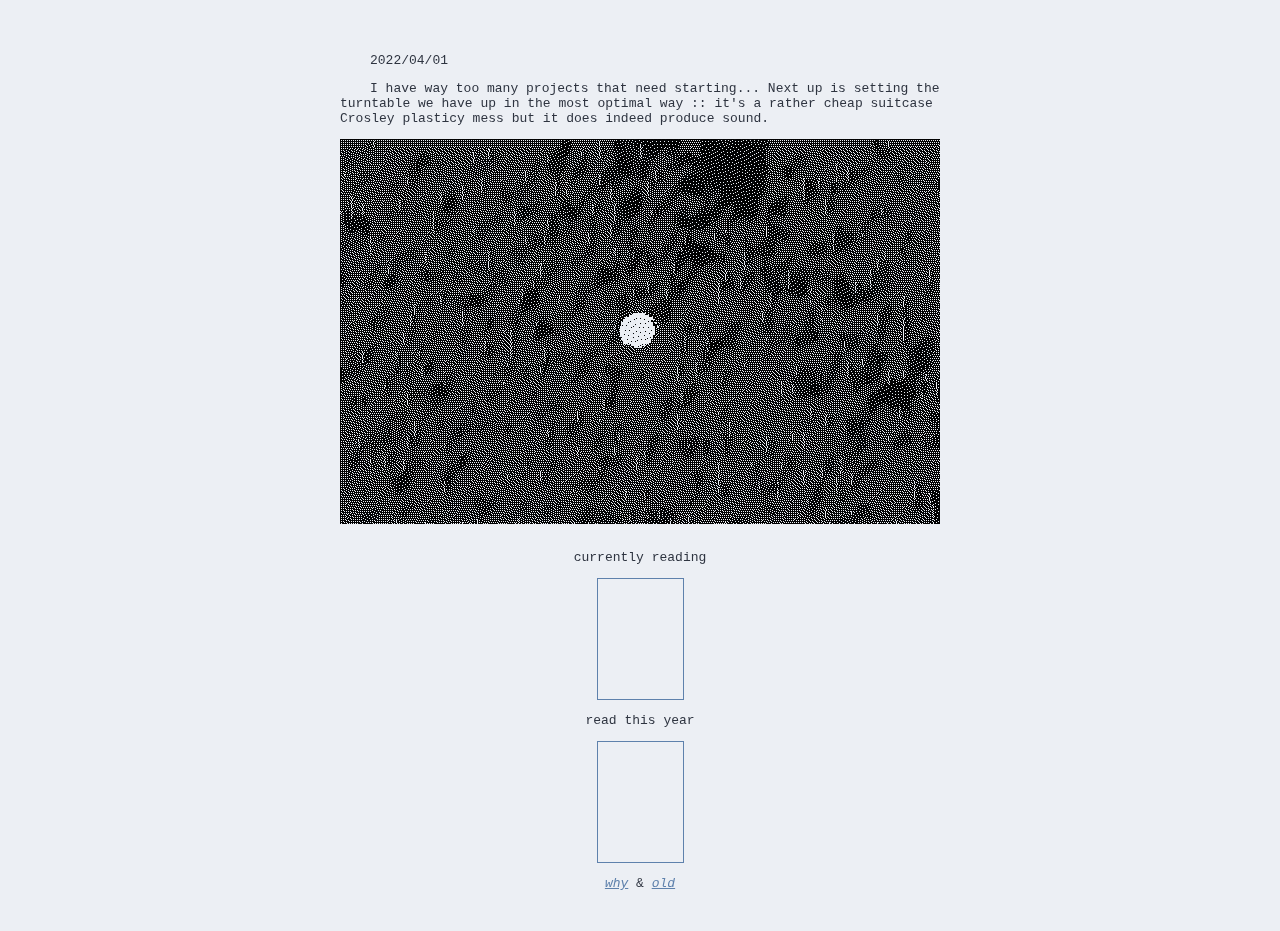
==== index.html @ 06285c7a "new post 2022/04/01" ====
<!DOCTYPE html>
<html lang="en">
  <head>
    <meta charset="UTF-8" />
    <meta http-equiv="X-UA-Compatible" content="IE=edge" />
    <meta name="viewport" content="width=device-width, initial-scale=1.0" />
    <title>zane-wiki</title>
    <link rel="stylesheet" href="c.css" />
    <script defer src="js.js"></script>
  </head>

  <body>
    <div class="container">
      <article>
        <p>2022/04/01</p>
        <p>
          I have way too many projects that need starting... Next up is setting
          the turntable we have up in the most optimal way :: it's a rather
          cheap suitcase Crosley plasticy mess but it does indeed produce sound.
        </p>
        <p class="blogImgContainer">
          <img class="blogImg" src="./img/dither.webp" />
        </p>
      </article>

      <p>currently reading</p>
      <div id="currentlyReading" class="gr_grid bookBox"></div>

      <p>read this year</p>
      <div id="read2022" class="gr_grid bookBox"></div>
    </div>
  </body>

  <footer>
    <p style="text-align: center">
      <a href="why.html">why</a> & <a href="old.html">old</a>
    </p>
  </footer>

  <script src="darkmode.js"></script>
</html>
---- c.css ----
body {
  background-color: #eceff4;
  font-family: monospace;
  margin: 40px;
  color: #2e3440;
}
.darkmode {
  background-color: #2e3440;
  font-family: monospace;
  margin: 40px;
  color: #eceff4;
}

::selection {
  background: #4c566a;
  color: #eceff4;
}

::-moz-selection {
  background: #4c566a;
  color: #eceff4;
}

a {
  color: #5e81ac;
  font-style: italic;
}

a:hover {
  color: #81a1c1;
}

.container {
  display: flex;
  flex-direction: column;
  align-items: center;
  width: 70vw;
  max-width: 600px;
  margin: auto;
  justify-content: center;
}

hr {
  border: none;
  height: 1px;
  color: #2e3440;
  background-color: #2e3440;
  width: 600px;
}

.old-container {
  display: flex;
  flex-direction: column;
  justify-content: center;
  align-items: center;
}

article {
  max-width: 600px;

  text-indent: 30px;
}

.blogImg {
  mix-blend-mode: hard-light;
  width: 100%;
  display: block;
}

.blogImgContainer {
  background-color: #5e81ac;
  mix-blend-mode: multiply;
}

footer {
  /* background-color: #eceff4; */
  text-align: center;
  margin: auto;
}
.gr_grid {
  border: 1px solid #5e81ac;
  min-width: 85px;
  min-height: 120px;
  display: flex;
  flex-wrap: wrap;
  justify-content: space-evenly;
  align-content: space-around;
  align-items: stretch;
}
.gr_grid_book_container {
  float: left;
  margin: 10px;
  overflow: hidden;
}

.thumbnail {
  float: left;
  overflow: hidden;
  margin: 10px;
  width: 75px;
  height: 110px;
  image-rendering: -webkit-optimize-contrast;
}

.darkBlogImgContainer {
  mix-blend-mode: exclusion !important;
}
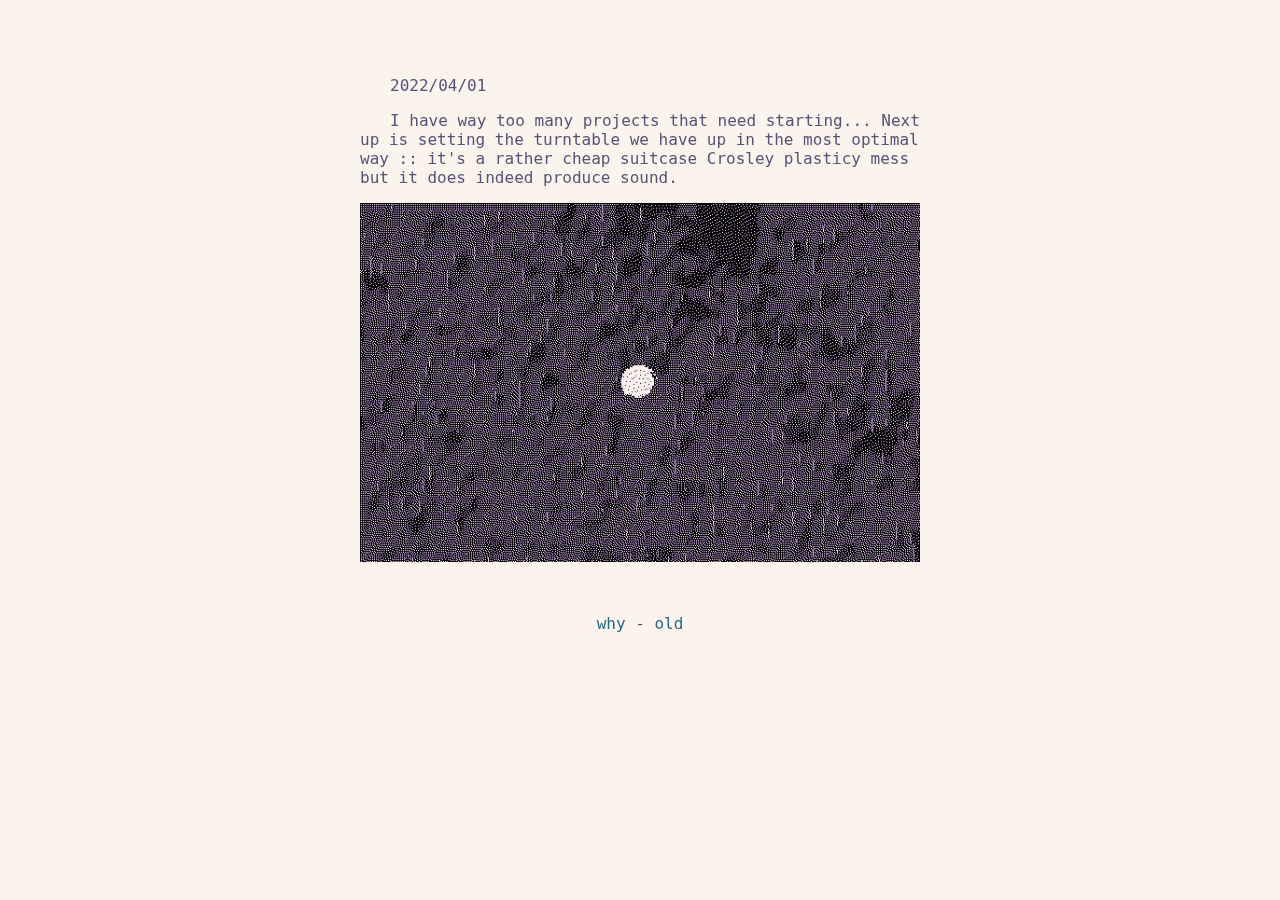
==== commit c5f41b82: "changed color scheme" ====
--- a/index.html
+++ b/index.html
@@ -5,6 +5,11 @@
     <meta http-equiv="X-UA-Compatible" content="IE=edge" />
     <meta name="viewport" content="width=device-width, initial-scale=1.0" />
     <title>zane-wiki</title>
+    <link rel="apple-touch-icon" sizes="180x180" href="/favicons/apple-touch-icon.png">
+    <link rel="icon" type="image/png" sizes="32x32" href="/favicons/favicon-32x32.png">
+    <link rel="icon" type="image/png" sizes="16x16" href="/favicons/favicon-16x16.png">
+    <link rel="manifest" href="/site.webmanifest">
+    <link rel="stylesheet" href="https://mshaugh.github.io/nerdfont-webfonts/build/nerdfont-webfonts.css" />
     <link rel="stylesheet" href="c.css" />
     <script defer src="js.js"></script>
   </head>
@@ -23,17 +28,17 @@
         </p>
       </article>
 
-      <p>currently reading</p>
-      <div id="currentlyReading" class="gr_grid bookBox"></div>
+<!--       <p>currently reading</p> -->
+<!--       <div id="currentlyReading" class="gr_grid bookBox"></div> -->
 
-      <p>read this year</p>
-      <div id="read2022" class="gr_grid bookBox"></div>
+<!--       <p>read this year</p> -->
+<!--       <div id="read2022" class="gr_grid bookBox"></div> -->
     </div>
   </body>
 
   <footer>
     <p style="text-align: center">
-      <a href="why.html">why</a> & <a href="old.html">old</a>
+      <a href="why.html">why</a> - <a href="old.html">old</a>
     </p>
   </footer>
 
--- a/c.css
+++ b/c.css
@@ -1,33 +1,36 @@
 body {
-  background-color: #eceff4;
+  background-color: #faf4ed;
+  font-family: "Iosevka Nerd Font", monospace;
+  font-size: 1em;
+  margin: 40px;
+  color: #575279;
+}
+
+.darkmode {
+  background-color: #232136;
   font-family: monospace;
   margin: 40px;
-  color: #2e3440;
-}
-.darkmode {
-  background-color: #2e3440;
-  font-family: monospace;
-  margin: 40px;
-  color: #eceff4;
+  color: #e0def4;
 }
 
 ::selection {
-  background: #4c566a;
-  color: #eceff4;
+  background: #907aa9;
+  color: #fffaf3;
 }
 
 ::-moz-selection {
-  background: #4c566a;
-  color: #eceff4;
+  background: #907aa9;
+  color: #fffaf3;
 }
 
 a {
-  color: #5e81ac;
-  font-style: italic;
+  color: #286983;
+  text-decoration: none;
+  font-style: none;
 }
 
 a:hover {
-  color: #81a1c1;
+  color: #56949f;
 }
 
 .container {
@@ -41,11 +44,13 @@
 }
 
 hr {
+  margin: 0px 20px;
   border: none;
   height: 1px;
-  color: #2e3440;
-  background-color: #2e3440;
-  width: 600px;
+  color: #797593;
+  background-color: #797593;
+  max-width: 560px;
+  width: 70vw;
 }
 
 .old-container {
@@ -57,7 +62,7 @@
 
 article {
   max-width: 600px;
-
+  margin: 20px;
   text-indent: 30px;
 }
 
@@ -68,7 +73,7 @@
 }
 
 .blogImgContainer {
-  background-color: #5e81ac;
+  background-color: #907aa9;
   mix-blend-mode: multiply;
 }
 
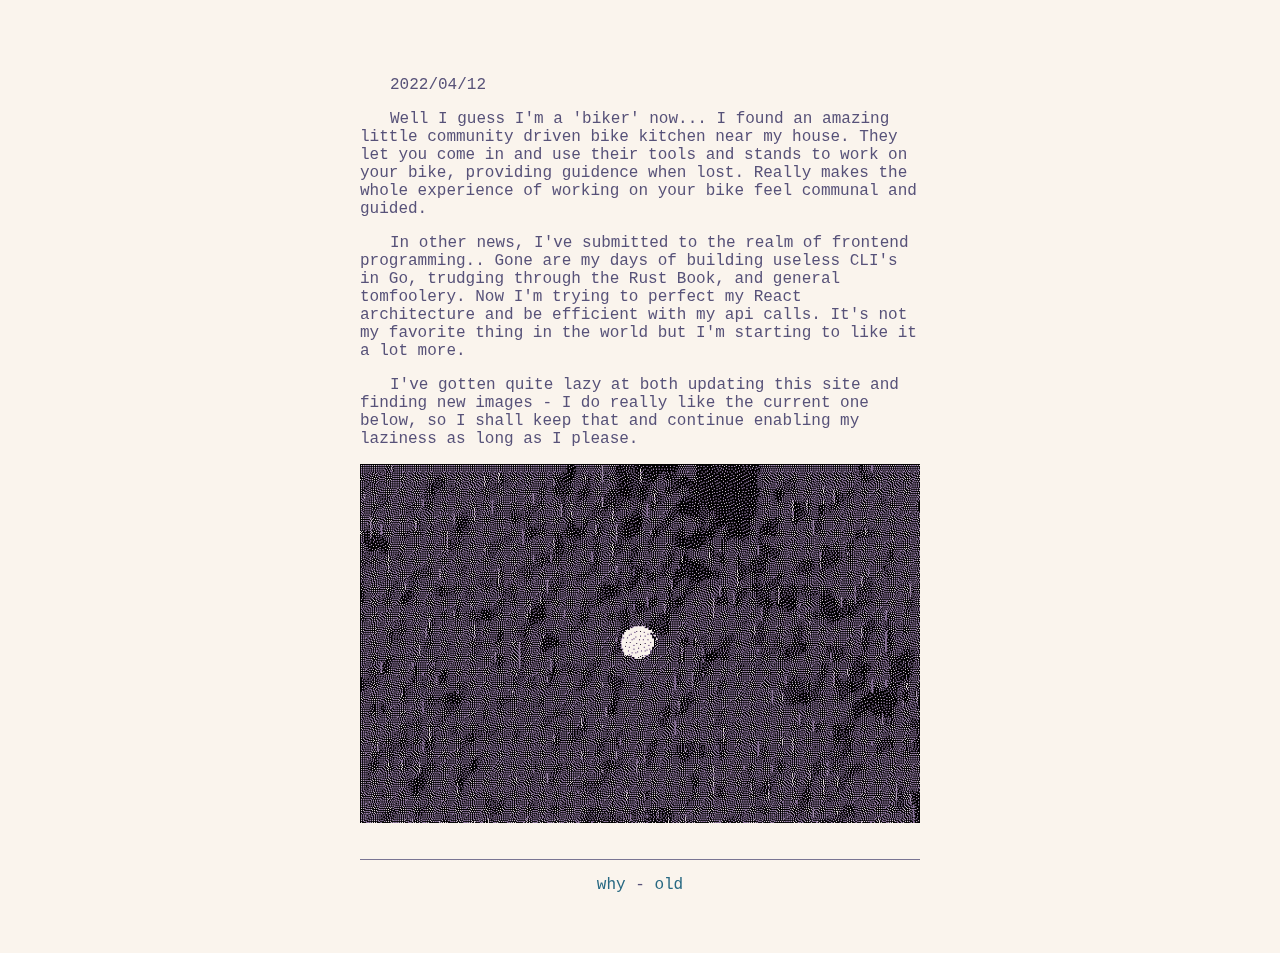
==== commit 6b387c14: "new post" ====
--- a/index.html
+++ b/index.html
@@ -5,11 +5,28 @@
     <meta http-equiv="X-UA-Compatible" content="IE=edge" />
     <meta name="viewport" content="width=device-width, initial-scale=1.0" />
     <title>zane-wiki</title>
-    <link rel="apple-touch-icon" sizes="180x180" href="/favicons/apple-touch-icon.png">
-    <link rel="icon" type="image/png" sizes="32x32" href="/favicons/favicon-32x32.png">
-    <link rel="icon" type="image/png" sizes="16x16" href="/favicons/favicon-16x16.png">
-    <link rel="manifest" href="/site.webmanifest">
-    <link rel="stylesheet" href="https://mshaugh.github.io/nerdfont-webfonts/build/nerdfont-webfonts.css" />
+    <link
+      rel="apple-touch-icon"
+      sizes="180x180"
+      href="/favicons/apple-touch-icon.png"
+    />
+    <link
+      rel="icon"
+      type="image/png"
+      sizes="32x32"
+      href="/favicons/favicon-32x32.png"
+    />
+    <link
+      rel="icon"
+      type="image/png"
+      sizes="16x16"
+      href="/favicons/favicon-16x16.png"
+    />
+    <link rel="manifest" href="/site.webmanifest" />
+    <link
+      rel="stylesheet"
+      href="https://mshaugh.github.io/nerdfont-webfonts/build/nerdfont-webfonts.css"
+    />
     <link rel="stylesheet" href="c.css" />
     <script defer src="js.js"></script>
   </head>
@@ -17,22 +34,31 @@
   <body>
     <div class="container">
       <article>
-        <p>2022/04/01</p>
+        <p>2022/04/12</p>
         <p>
-          I have way too many projects that need starting... Next up is setting
-          the turntable we have up in the most optimal way :: it's a rather
-          cheap suitcase Crosley plasticy mess but it does indeed produce sound.
+          Well I guess I'm a 'biker' now... I found an amazing little community
+          driven bike kitchen near my house. They let you come in and use their
+          tools and stands to work on your bike, providing guidence when lost.
+          Really makes the whole experience of working on your bike feel
+          communal and guided.
+        </p>
+        <p>
+          In other news, I've submitted to the realm of frontend programming..
+          Gone are my days of building useless CLI's in Go, trudging through the
+          Rust Book, and general tomfoolery. Now I'm trying to perfect my React
+          architecture and be efficient with my api calls. It's not my favorite
+          thing in the world but I'm starting to like it a lot more.
+        </p>
+        <p>
+          I've gotten quite lazy at both updating this site and finding new
+          images - I do really like the current one below, so I shall keep that
+          and continue enabling my laziness as long as I please.
         </p>
         <p class="blogImgContainer">
           <img class="blogImg" src="./img/dither.webp" />
         </p>
       </article>
-
-<!--       <p>currently reading</p> -->
-<!--       <div id="currentlyReading" class="gr_grid bookBox"></div> -->
-
-<!--       <p>read this year</p> -->
-<!--       <div id="read2022" class="gr_grid bookBox"></div> -->
+      <hr>
     </div>
   </body>
 
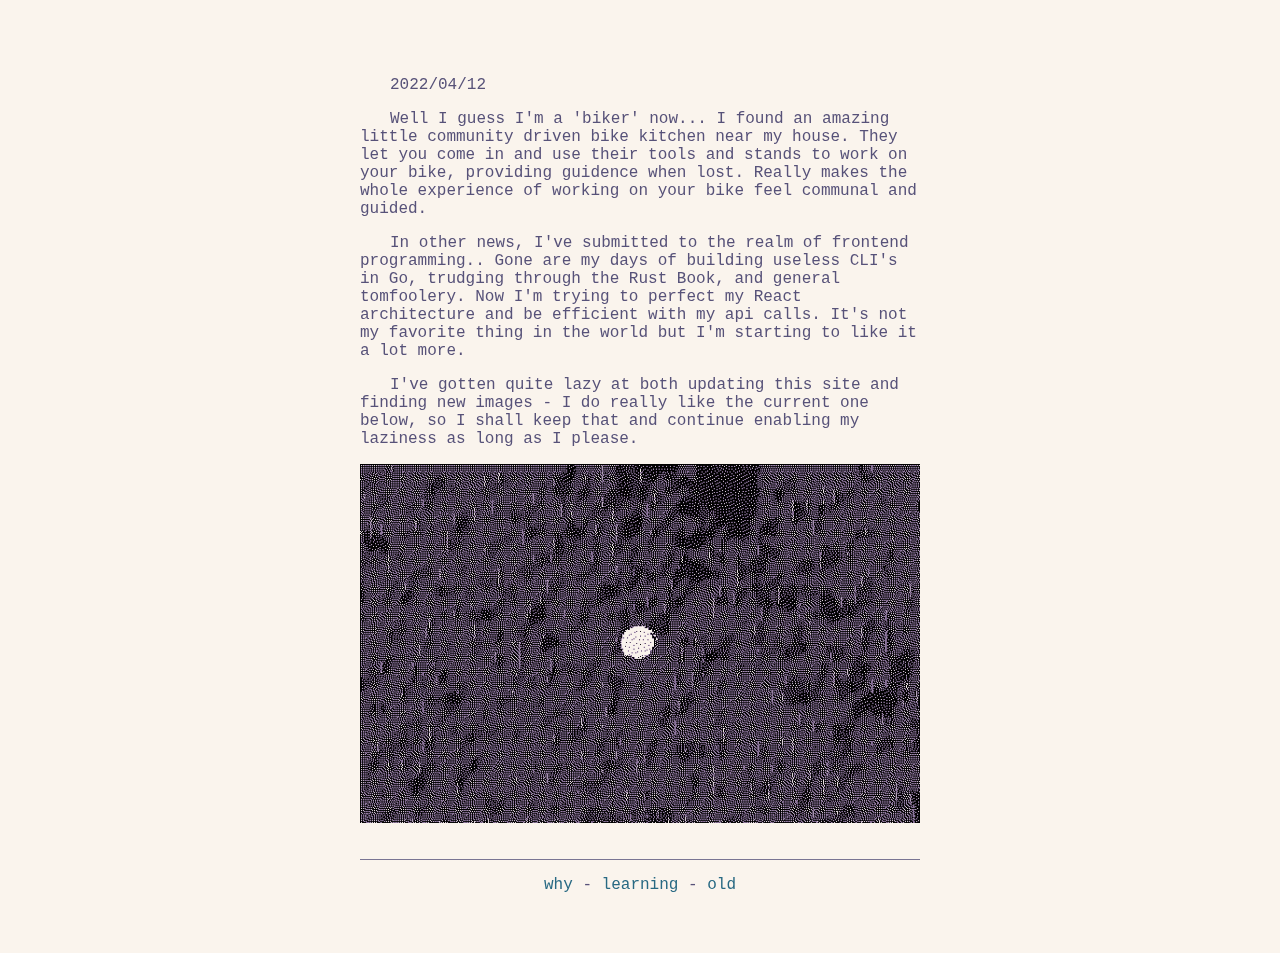
==== commit 17d29cd3: "added learning section with first post" ====
--- a/index.html
+++ b/index.html
@@ -55,7 +55,7 @@
           and continue enabling my laziness as long as I please.
         </p>
         <p class="blogImgContainer">
-          <img class="blogImg" src="./img/dither.webp" />
+          <img class="blogImg" src="./img/posts/dither.webp" />
         </p>
       </article>
       <hr>
@@ -64,7 +64,7 @@
 
   <footer>
     <p style="text-align: center">
-      <a href="why.html">why</a> - <a href="old.html">old</a>
+      <a href="why">why</a> - <a href="learning">learning</a> - <a href="old">old</a>
     </p>
   </footer>
 
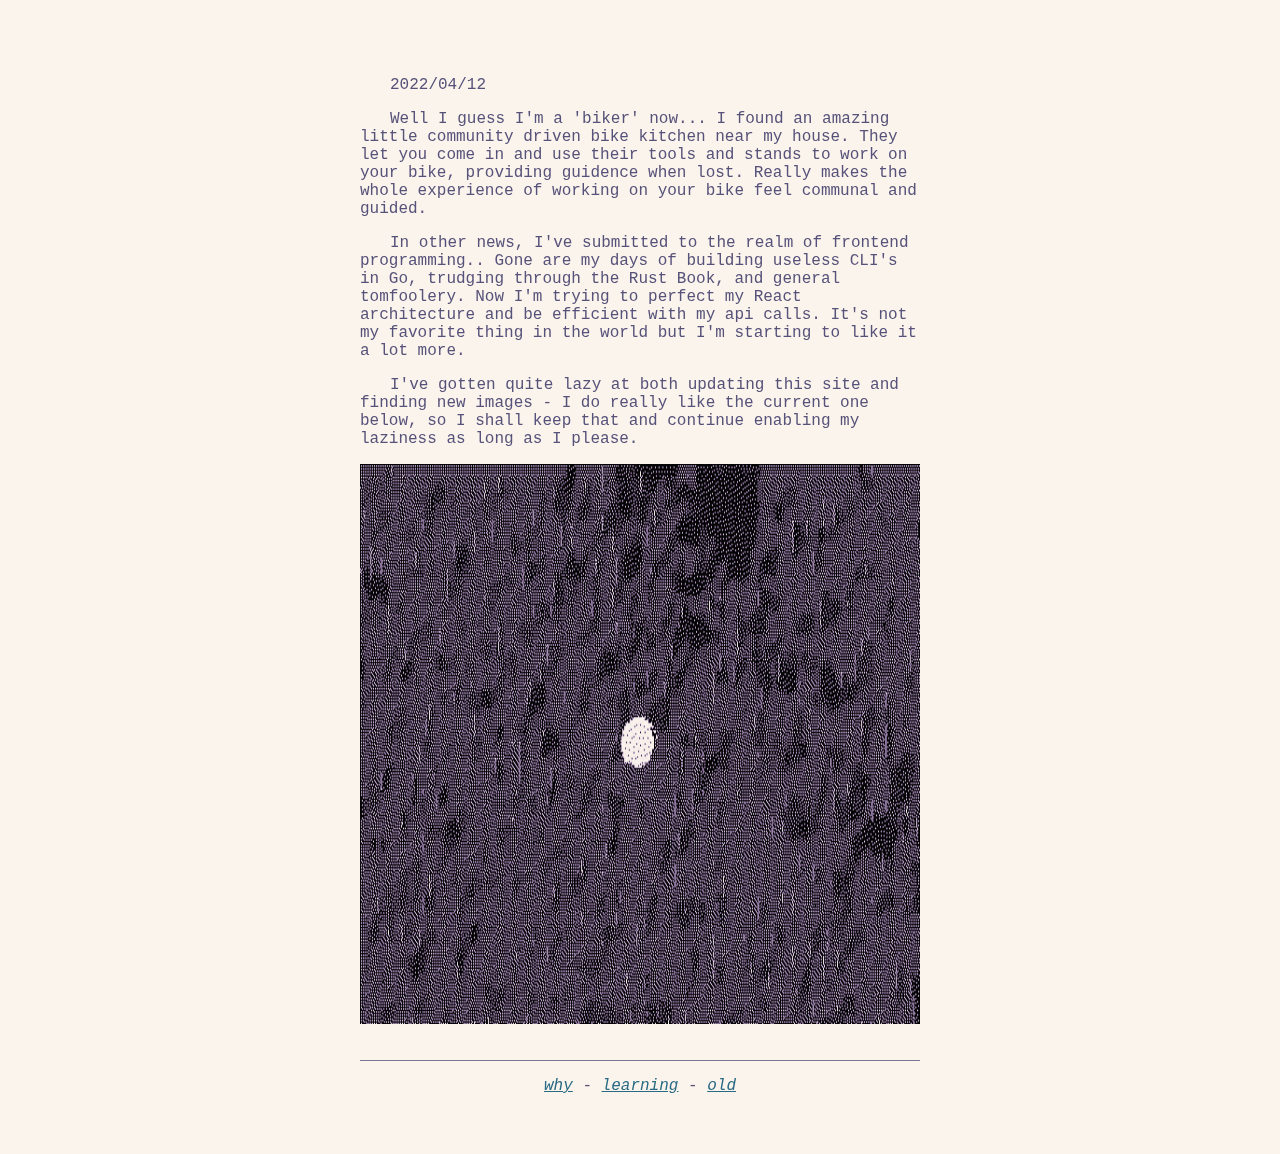
==== commit b631e365: "updated styling and resized all images" ====
--- a/index.html
+++ b/index.html
@@ -28,9 +28,7 @@
       href="https://mshaugh.github.io/nerdfont-webfonts/build/nerdfont-webfonts.css"
     />
     <link rel="stylesheet" href="c.css" />
-    <script defer src="js.js"></script>
   </head>
-
   <body>
     <div class="container">
       <article>
--- a/c.css
+++ b/c.css
@@ -1,6 +1,6 @@
 body {
   background-color: #faf4ed;
-  font-family: "Iosevka Nerd Font", monospace;
+  font-family: "iMWritingQuattroS Nerd Font", monospace;
   font-size: 1em;
   margin: 40px;
   color: #575279;
@@ -25,8 +25,9 @@
 
 a {
   color: #286983;
-  text-decoration: none;
-  font-style: none;
+  text-decoration: underline;
+  text-decoration-skip: auto;
+  font-style: italic;
 }
 
 a:hover {
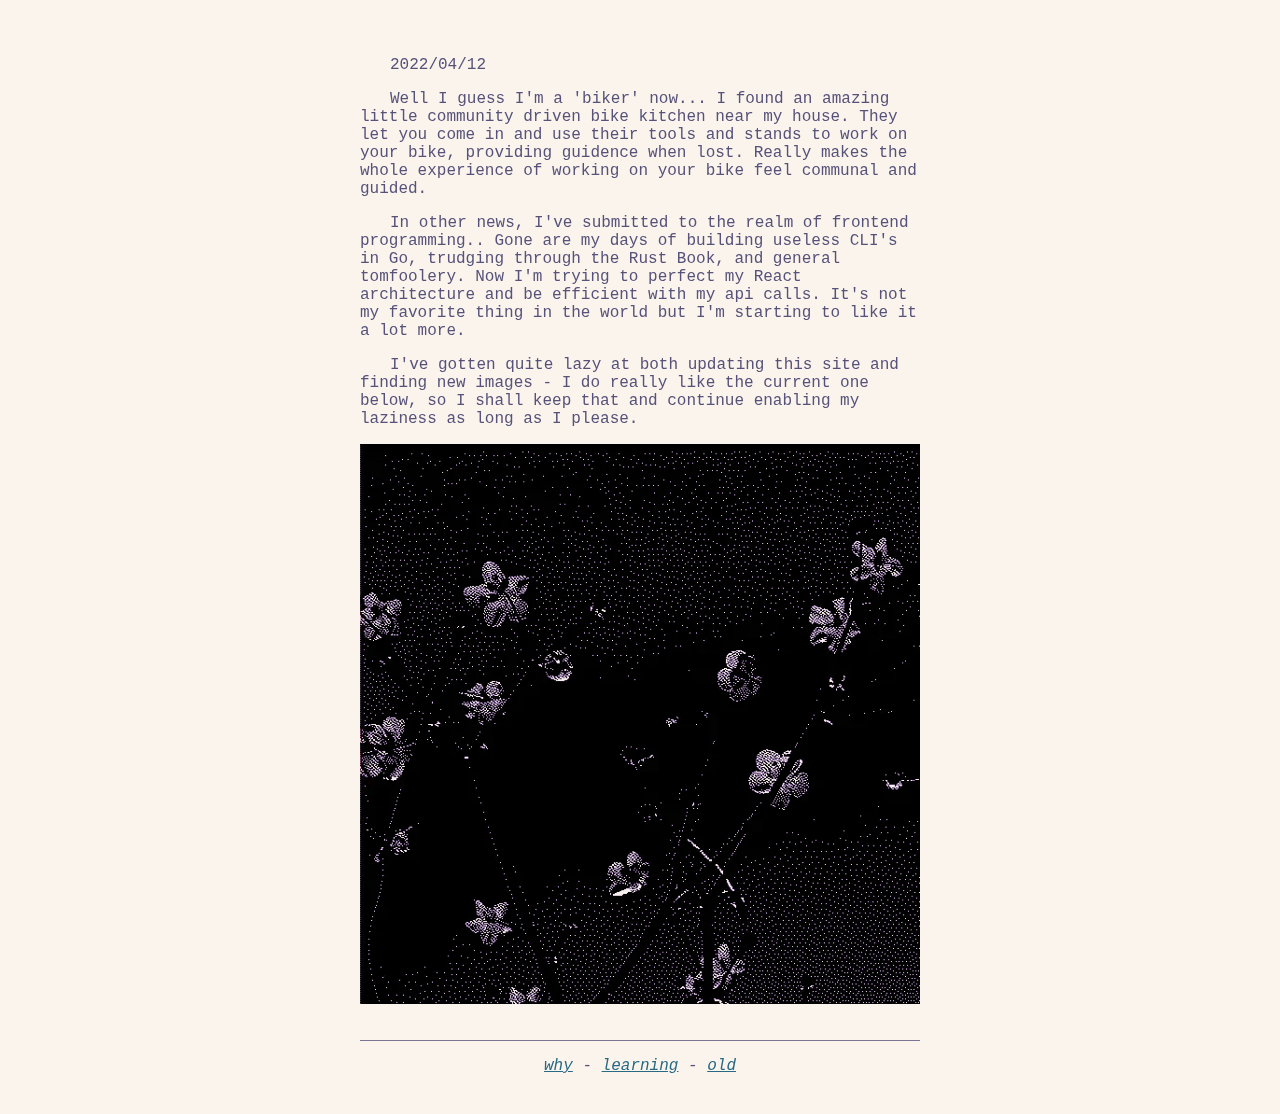
==== commit 6e192f5b: "new image" ====
--- a/index.html
+++ b/index.html
@@ -4,7 +4,7 @@
     <meta charset="UTF-8" />
     <meta http-equiv="X-UA-Compatible" content="IE=edge" />
     <meta name="viewport" content="width=device-width, initial-scale=1.0" />
-    <title>zane-wiki</title>
+    <title>zane.wiki</title>
     <link
       rel="apple-touch-icon"
       sizes="180x180"
@@ -53,18 +53,16 @@
           and continue enabling my laziness as long as I please.
         </p>
         <p class="blogImgContainer">
-          <img class="blogImg" src="./img/posts/dither.webp" />
+          <img class="blogImg" src="./img/posts/branch.webp" />
         </p>
       </article>
-      <hr>
+      <hr />
     </div>
   </body>
-
   <footer>
     <p style="text-align: center">
-      <a href="why">why</a> - <a href="learning">learning</a> - <a href="old">old</a>
+      <a href="why">why</a> - <a href="learning">learning</a> -
+      <a href="old">old</a>
     </p>
   </footer>
-
-  <script src="darkmode.js"></script>
 </html>
--- a/c.css
+++ b/c.css
@@ -2,7 +2,7 @@
   background-color: #faf4ed;
   font-family: "iMWritingQuattroS Nerd Font", monospace;
   font-size: 1em;
-  margin: 40px;
+  margin: 20px;
   color: #575279;
 }
 
@@ -38,7 +38,6 @@
   display: flex;
   flex-direction: column;
   align-items: center;
-  width: 70vw;
   max-width: 600px;
   margin: auto;
   justify-content: center;
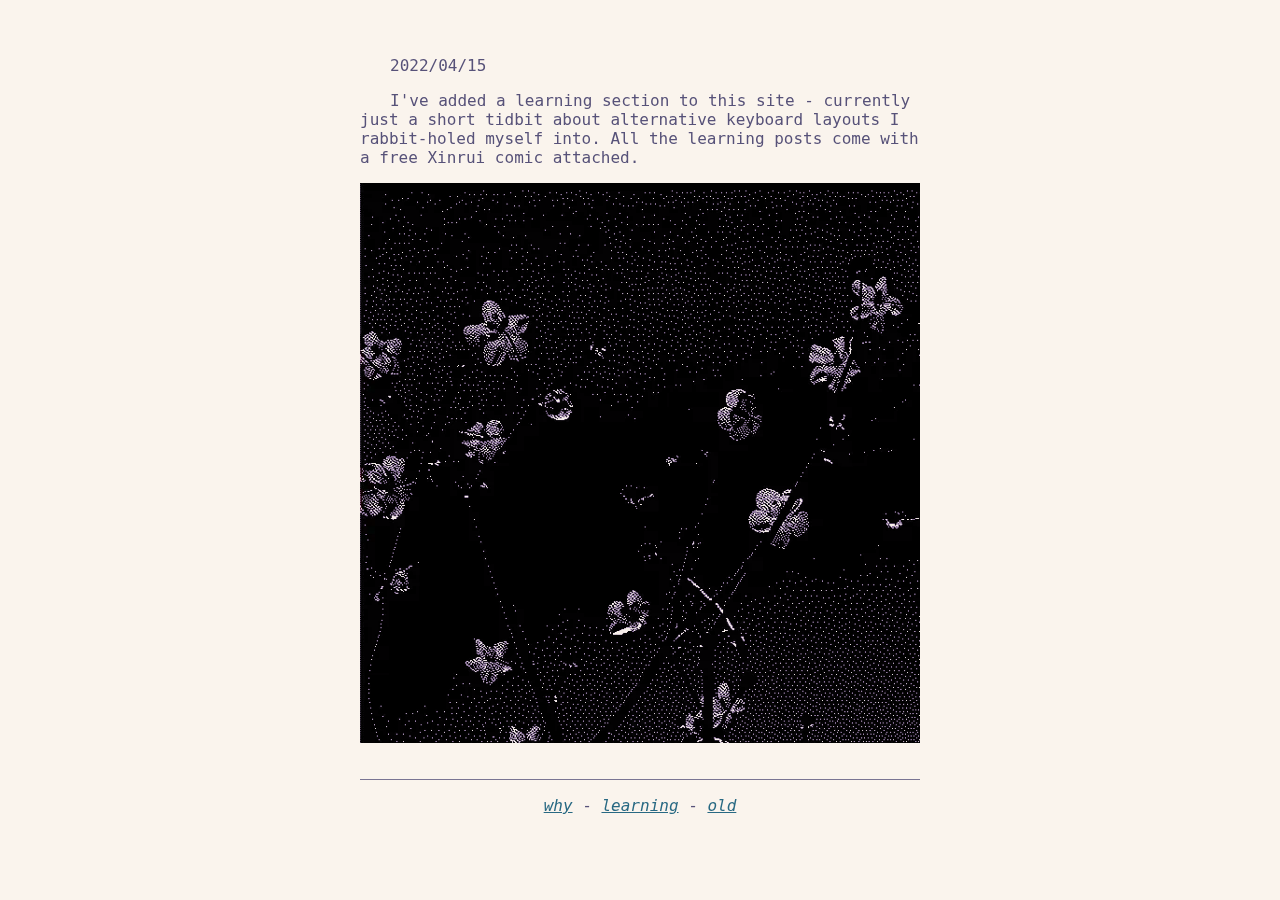
==== commit fe6b730c: "new post,,,sort of" ====
--- a/index.html
+++ b/index.html
@@ -32,25 +32,11 @@
   <body>
     <div class="container">
       <article>
-        <p>2022/04/12</p>
+        <p>2022/04/15</p>
         <p>
-          Well I guess I'm a 'biker' now... I found an amazing little community
-          driven bike kitchen near my house. They let you come in and use their
-          tools and stands to work on your bike, providing guidence when lost.
-          Really makes the whole experience of working on your bike feel
-          communal and guided.
-        </p>
-        <p>
-          In other news, I've submitted to the realm of frontend programming..
-          Gone are my days of building useless CLI's in Go, trudging through the
-          Rust Book, and general tomfoolery. Now I'm trying to perfect my React
-          architecture and be efficient with my api calls. It's not my favorite
-          thing in the world but I'm starting to like it a lot more.
-        </p>
-        <p>
-          I've gotten quite lazy at both updating this site and finding new
-          images - I do really like the current one below, so I shall keep that
-          and continue enabling my laziness as long as I please.
+          I've added a learning section to this site - currently just a short
+          tidbit about alternative keyboard layouts I rabbit-holed myself into.
+          All the learning posts come with a free Xinrui comic attached.
         </p>
         <p class="blogImgContainer">
           <img class="blogImg" src="./img/posts/branch.webp" />
--- a/c.css
+++ b/c.css
@@ -4,13 +4,6 @@
   font-size: 1em;
   margin: 20px;
   color: #575279;
-}
-
-.darkmode {
-  background-color: #232136;
-  font-family: monospace;
-  margin: 40px;
-  color: #e0def4;
 }
 
 ::selection {
@@ -26,7 +19,7 @@
 a {
   color: #286983;
   text-decoration: underline;
-  text-decoration-skip: auto;
+  text-decoration-skip-ink: auto;
   font-style: italic;
 }
 
@@ -106,7 +99,3 @@
   height: 110px;
   image-rendering: -webkit-optimize-contrast;
 }
-
-.darkBlogImgContainer {
-  mix-blend-mode: exclusion !important;
-}
